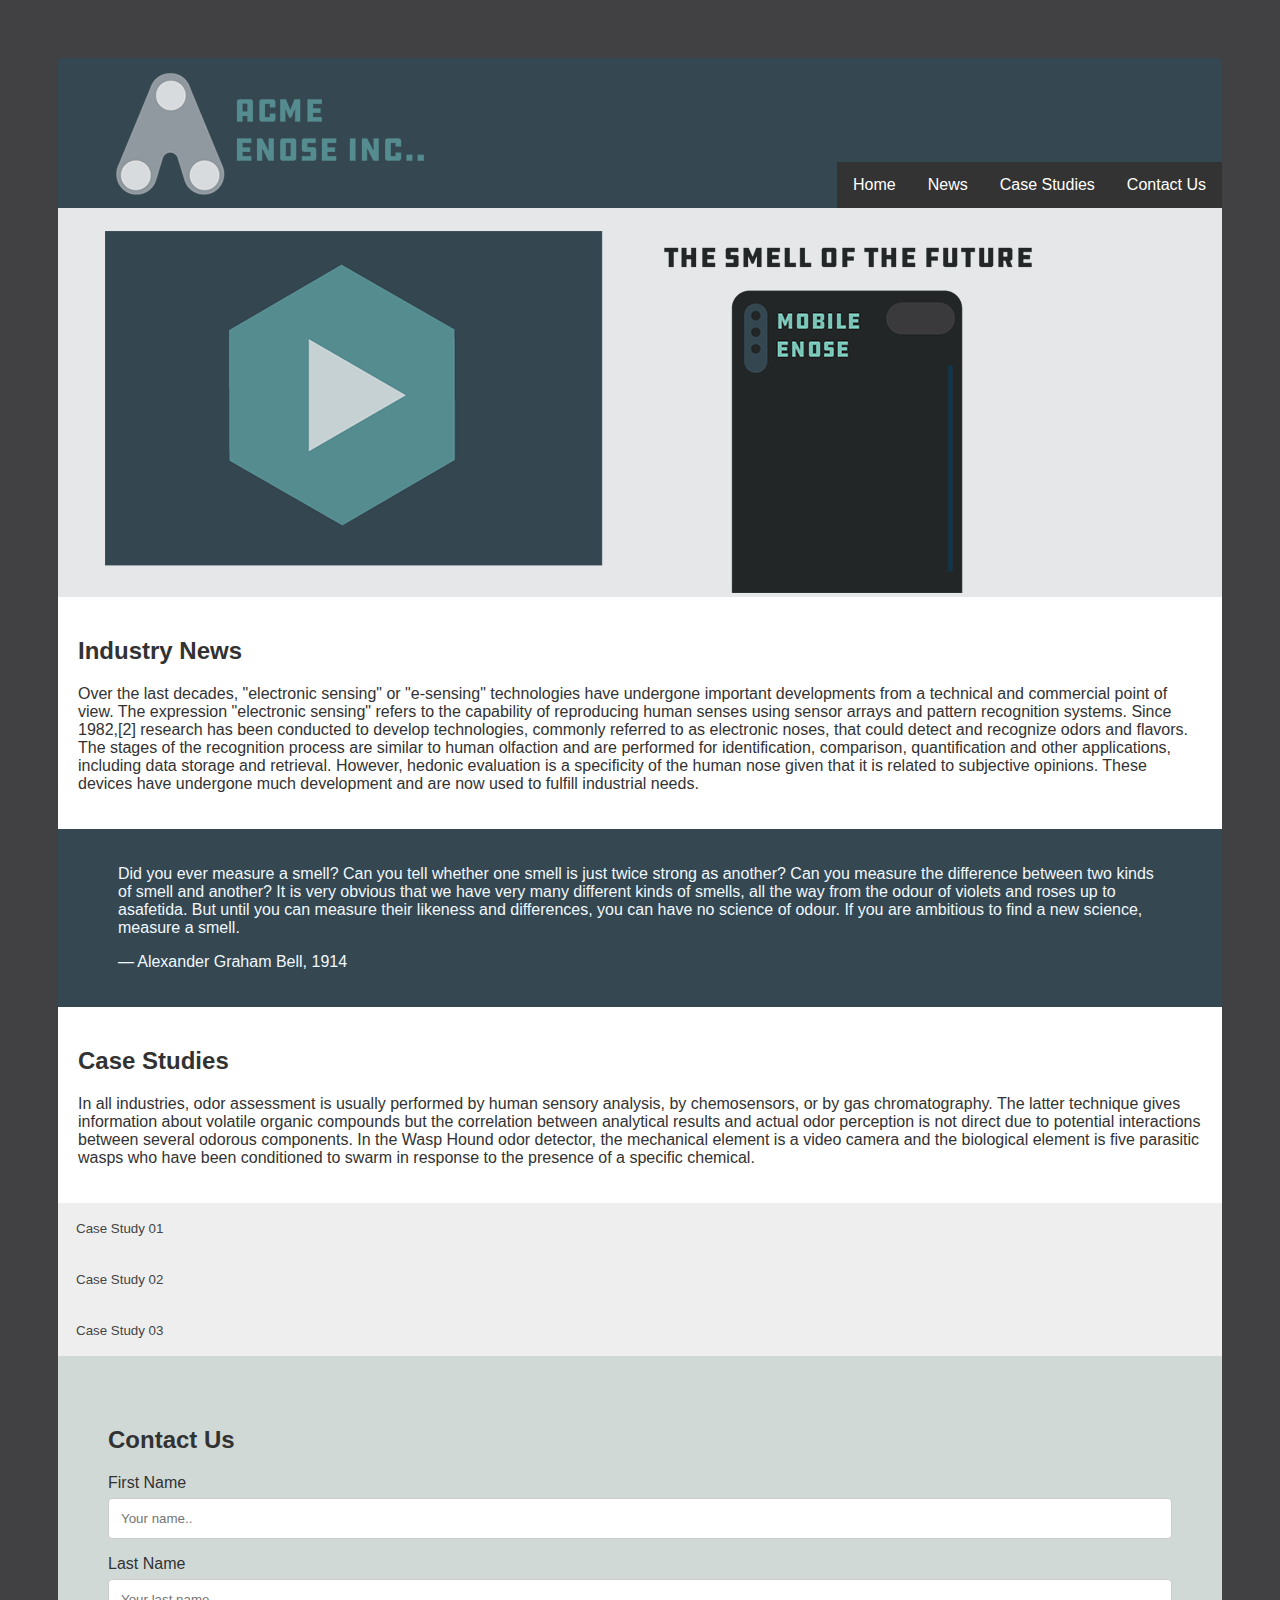
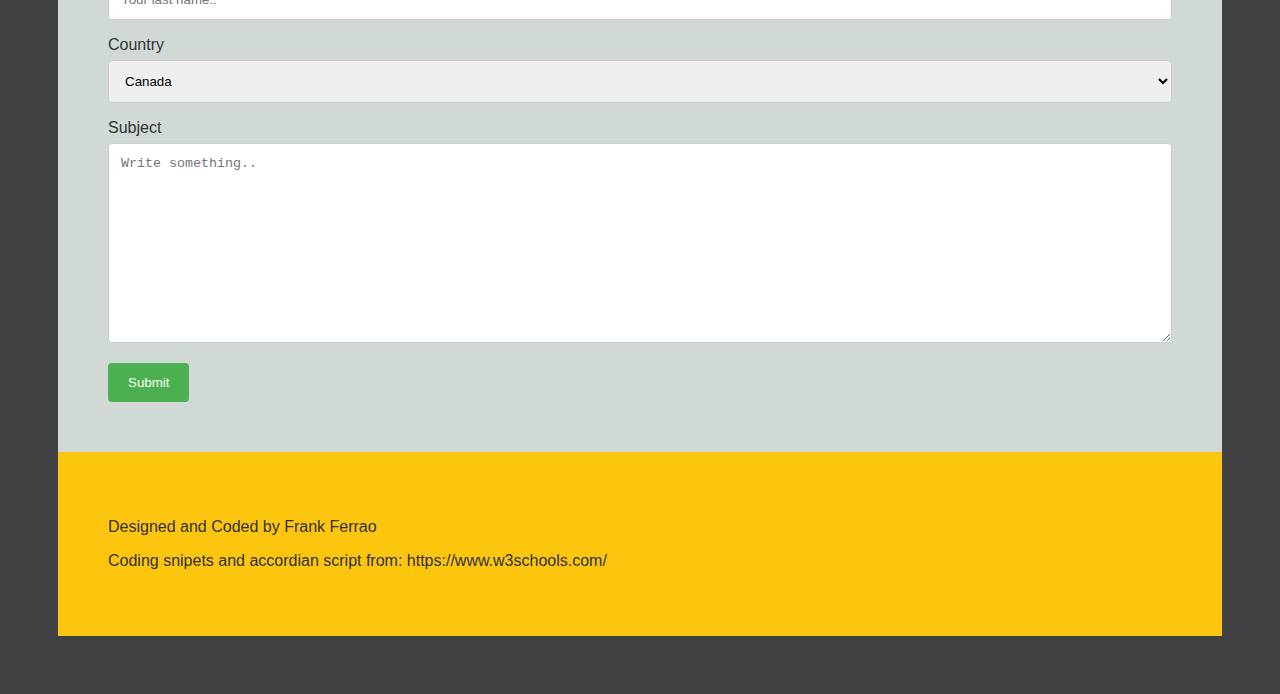
==== HTML-Project/HTML/index.html @ 402ea2f6 "HTML project upload to GitHub" ====
<!DOCTYPE html> <!-- Declare document syele to browser -->

<!-- @autor: Frank Ferrao -->
<!-- @HTML markup version 5. (I have tried to use html 5 tags for most content types) -->

<head>
<title>Acme eNose Industry</title> <!-- name of the company shown in browser title area -->
<link rel="stylesheet" type="text/css" href="styles.css" /> <!-- link style to html document -->	

						   
</head>
<!--  head is the area to link scripts and put javascript etc -->

<!-- the dody is what is displayed in the browser and is displayed below -->

<!-- I have a single page website with 4 sections -->
<body id="page">
  <!-- this is the main Div which contains all the others -->
<div id="logoArea">
	<a  id="logo" href="#" target="_self"><img  src="images/logo.png" alt="logo" ></a>
<nav>
	<ul>
  <li><a href="#about">Home</a></li>
  <li><a href="#news">News</a></li>
  <li><a href="#caseStudies">Case Studies</a></li>
  <li><a href="#contactUs">Contact Us</a></li>
	</ul>	
</nav>
		</div>
	<div id="about">
		

	<div><img  alt="phone" src="images/mobile.png"/></div>
	</div>
<div id="news">
<h2> Industry News</h2>
<p>Over the last decades, "electronic sensing" or "e-sensing" technologies have undergone important developments from a technical and commercial point of view. The expression "electronic sensing" refers to the capability of reproducing human senses using sensor arrays and pattern recognition systems. Since 1982,[2] research has been conducted to develop technologies, commonly referred to as electronic noses, that could detect and recognize odors and flavors. The stages of the recognition process are similar to human olfaction and are performed for identification, comparison, quantification and other applications, including data storage and retrieval. However, hedonic evaluation is a specificity of the human nose given that it is related to subjective opinions. These devices have undergone much development and are now used to fulfill industrial needs.</p>
</div>
<div id="banner">
	
<blockquote><p>Did you ever measure a smell? Can you tell whether one smell is just twice strong as another? Can you measure the difference between two kinds of smell and another? It is very obvious that we have very many different kinds of smells, all the way from the odour of violets and roses up to asafetida. But until you can measure their likeness and differences, you can have no science of odour. If you are ambitious to find a new science, measure a smell.</p>
<footer><a>— Alexander Graham Bell, 1914</a>
	</footer></blockquote>
</div>
<div id="caseStudies">
<h2> Case Studies</h2>
<p>In all industries, odor assessment is usually performed by human sensory analysis, by chemosensors, or by gas chromatography. The latter technique gives information about volatile organic compounds but the correlation between analytical results and actual odor perception is not direct due to potential interactions between several odorous components.

In the Wasp Hound odor detector, the mechanical element is a video camera and the biological element is five parasitic wasps who have been conditioned to swarm in response to the presence of a specific chemical.</p>
</div>
<!-- this is Where I put the Accordian code -->

<button class="accordion">Case Study 01</button>
<div class="panel">
  <p>A process or record of research in which detailed consideration is given to the development of a particular person, group, or situation over a period of time.</p>
</div>

<button class="accordion">Case Study 02</button>
<div class="panel">
  <p>A process or record of research in which detailed consideration is given to the development of a particular person, group, or situation over a period of time.</p>
</div>

<button class="accordion">Case Study 03</button>
<div class="panel">
  <p>A process or record of research in which detailed consideration is given to the development of a particular person, group, or situation over a period of time.</p>

	<script>
	
		/*Javascript for the accordian */
	
	var acc = document.getElementsByClassName("accordion");
var i;

for (i = 0; i < acc.length; i++) {
    acc[i].addEventListener("click", function() {
        /* Toggle between adding and removing the "active" class,
        to highlight the button that controls the panel */
        this.classList.toggle("active");

        /* Toggle between hiding and showing the active panel */
        var panel = this.nextElementSibling;
        if (panel.style.display === "block") {
            panel.style.display = "none";
        } else {
            panel.style.display = "block";
        }
    });
}
	</script>
	
	</div>
	<!-- accordian Ends -->
	
	
<div id="contactUs">
<!-- The contact foem starts here -->	
	
<h2>Contact Us</h2>
  <form action="action_page.php"> <!-- I dont have this PHP code yet -->

    <label for="fname">First Name</label>
    <input type="text" id="fname" name="firstname" placeholder="Your name..">

    <label for="lname">Last Name</label>
    <input type="text" id="lname" name="lastname" placeholder="Your last name..">

    <label for="country">Country</label>
    <select id="country" name="country">
      <option value="canada">Canada</option>
      <option value="usa">USA</option>
    </select>

    <label for="subject">Subject</label>
    <textarea id="subject" name="subject" placeholder="Write something.." style="height:200px"></textarea>

    <input type="submit" value="Submit">

  </form>


</div>

</body>
<footer id="footerBtm"> <p>Designed and Coded by Frank Ferrao</p> <p>Coding snipets and accordian script from: https://www.w3schools.com/</p>

</footer>
---- HTML-Project/HTML/styles.css ----
/* Generated by the CoffeeCup Web Editor - www.coffeecup.com */
			
/*
Description...




@created:       15/09/2018 - 13:03:03
@today:         15/09/2018
@project:       Explorations Final Project
@path:          /Users/Imaginere/Google Drive/tvo/OCAD/Explorations/Final Project/HTML/styles.css

@author:        Frank Ferrao
@company:       Acme eNose
@Copyright:     GPUV3
			
@version:       $Revision:$
*/



body {
	padding: 50px;
	font-family:Gotham, "Helvetica Neue", Helvetica, Arial, "sans-serif";
	color: #323233;
	
	}

#page {
	background-color: #414042;
}
#logoArea {
	height: 150px;
	background-color: #354751;
	position: relative;	
}
#logo {
	position: absolute;
	left: 5%;
    top: 10%;
    z-index: 0;
}


#about {
	padding-top: 2%;
	padding-right: inherit;
	background-color: #E6E7E8;
	float: none;
	padding-left: 4%;
}


#news {
	padding: 20px;
	background-color: #FFFFFF;
}

#banner {
	padding: 20px;
	background-color: #354751;
	color: aliceblue;
	}

#caseStudies {
	padding: 20px;
	background-color: #FFFFFF;
}



/* The Nav styling is here */

nav {
	position: absolute;
	bottom: 0;
	right: 0;
	
}
ul {
    list-style-type: none;
    margin: 0;
    padding: 0;
    overflow: hidden;
    background-color: #333;
}

li {
    float: left;
}

li a {
    display: block;
    color: white;
    text-align: center;
    padding: 14px 16px;
    text-decoration: none;
}

/* Change the link color to #111 (black) on hover */
#contactUs {
	padding: inherit;
	background-color: #D1D9D7;
	align-content: center;
	
}

#footerBtm {
	padding: inherit;
	background-color: #FCC60E;
}

li a:hover {
    background-color: #111;
}
.active {
    background-color: #4CAF50;
}

/* Form CSS starts here: I had to copy this W3c as some of it was very hard to remember the syntax

/* Style inputs with type="text", select elements and textareas */
input[type=text], select, textarea {
    width: 100%; /* Full width */
    padding: 12px; /* Some padding */  
    border: 1px solid #ccc; /* Gray border */
    border-radius: 4px; /* Rounded borders */
    box-sizing: border-box; /* Make sure that padding and width stays in place */
    margin-top: 6px; /* Add a top margin */
    margin-bottom: 16px; /* Bottom margin */
    resize: vertical /* Allow the user to vertically resize the textarea (not horizontally) */
}

/* Style the submit button with a specific background color etc */
input[type=submit] {
    background-color: #4CAF50;
    color: white;
    padding: 12px 20px;
    border: none;
    border-radius: 4px;
    cursor: pointer;
}

/* When moving the mouse over the submit button, add a darker green color */
input[type=submit]:hover {
    background-color: #45a049;
}

/* Add a background color and some padding around the form */
.container {
    padding: 20px;
	border-radius: 5px;
    background-color: #f2f2f2;
    
}
/* the accordian script starts here */
/* Style the buttons that are used to open and close the accordion panel */

.accordion {
    background-color: #eee;
    color: #444;
    cursor: pointer;
    padding: 18px;
    width: 100%;
    text-align: left;
    border: none;
    outline: none;
    transition: 0.4s;
}

/* Add a background color to the button if it is clicked on (add the .active class with JS), and when you move the mouse over it (hover) */
.active, .accordion:hover {
    background-color: #ccc;
}

/* Style the accordion panel. Note: hidden by default */
.panel {
    padding: 0 18px;
    background-color: white;
    display: none;
    overflow: hidden;
}
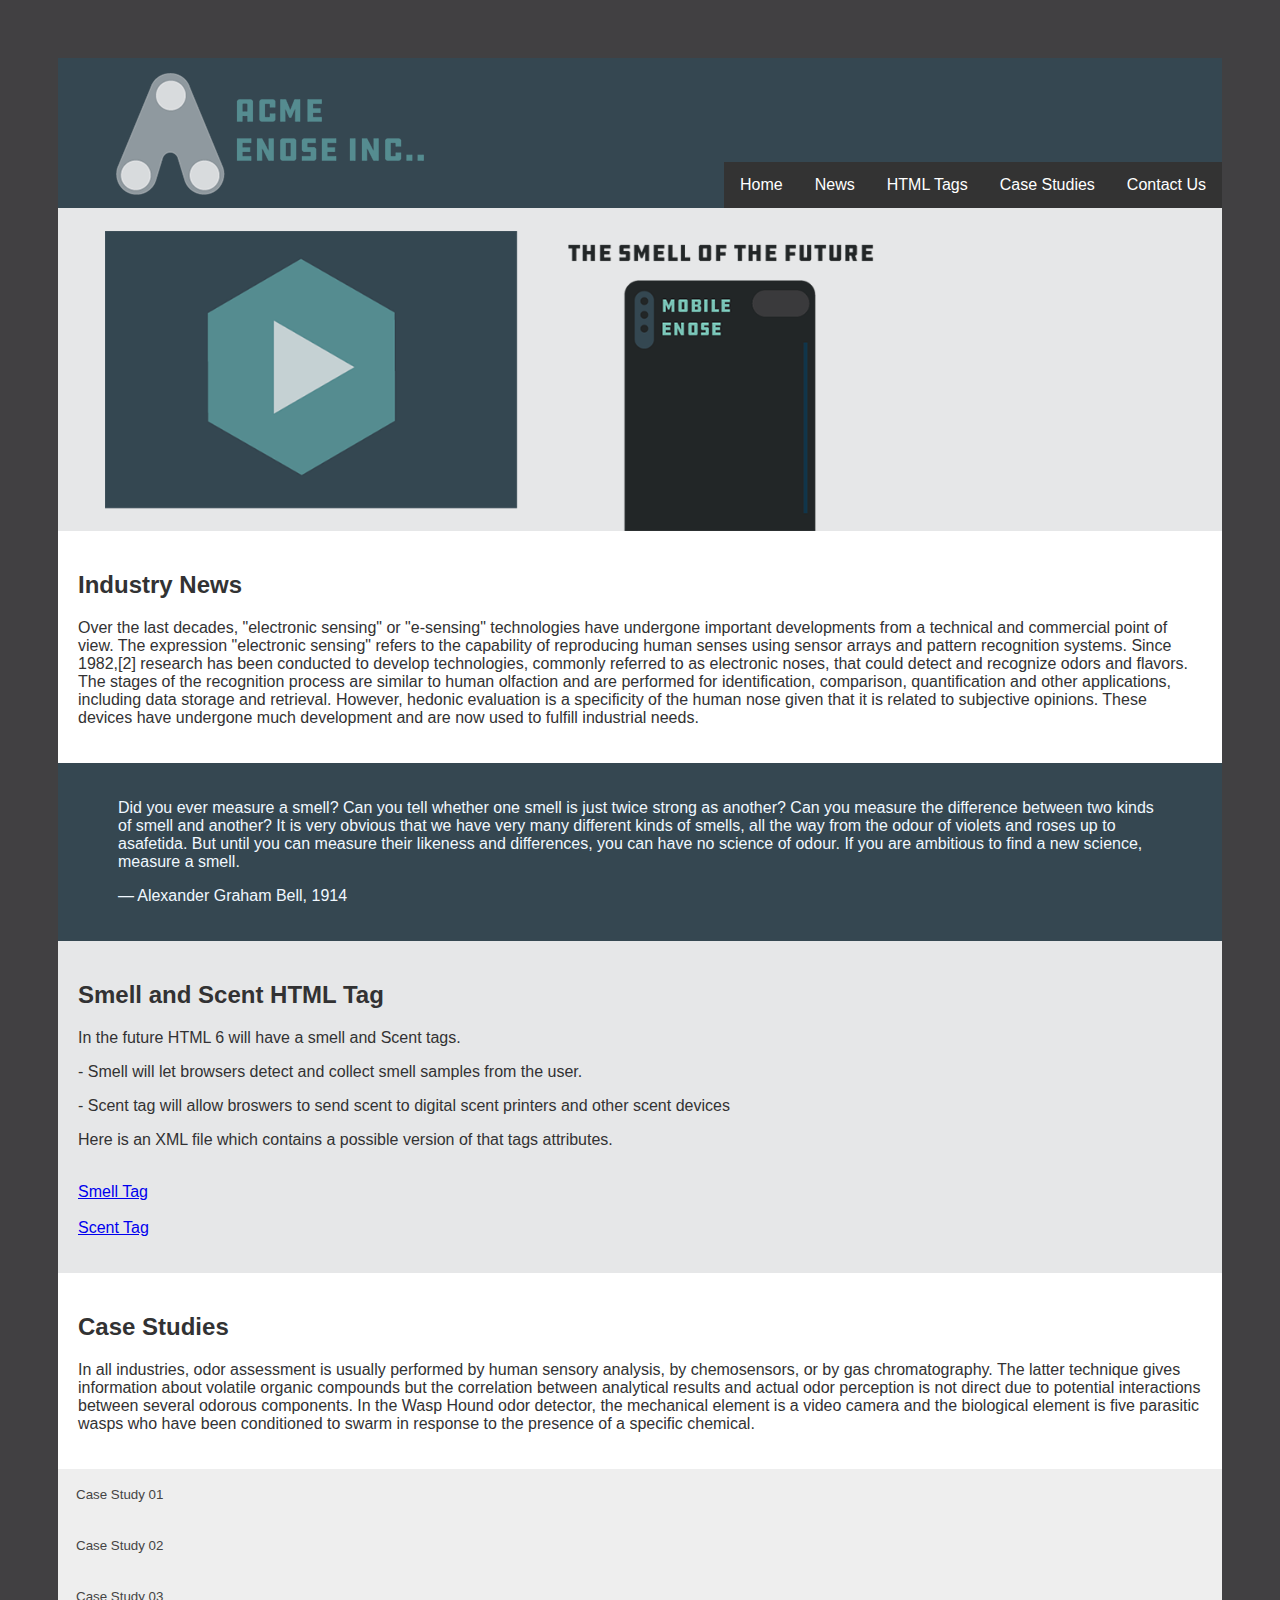
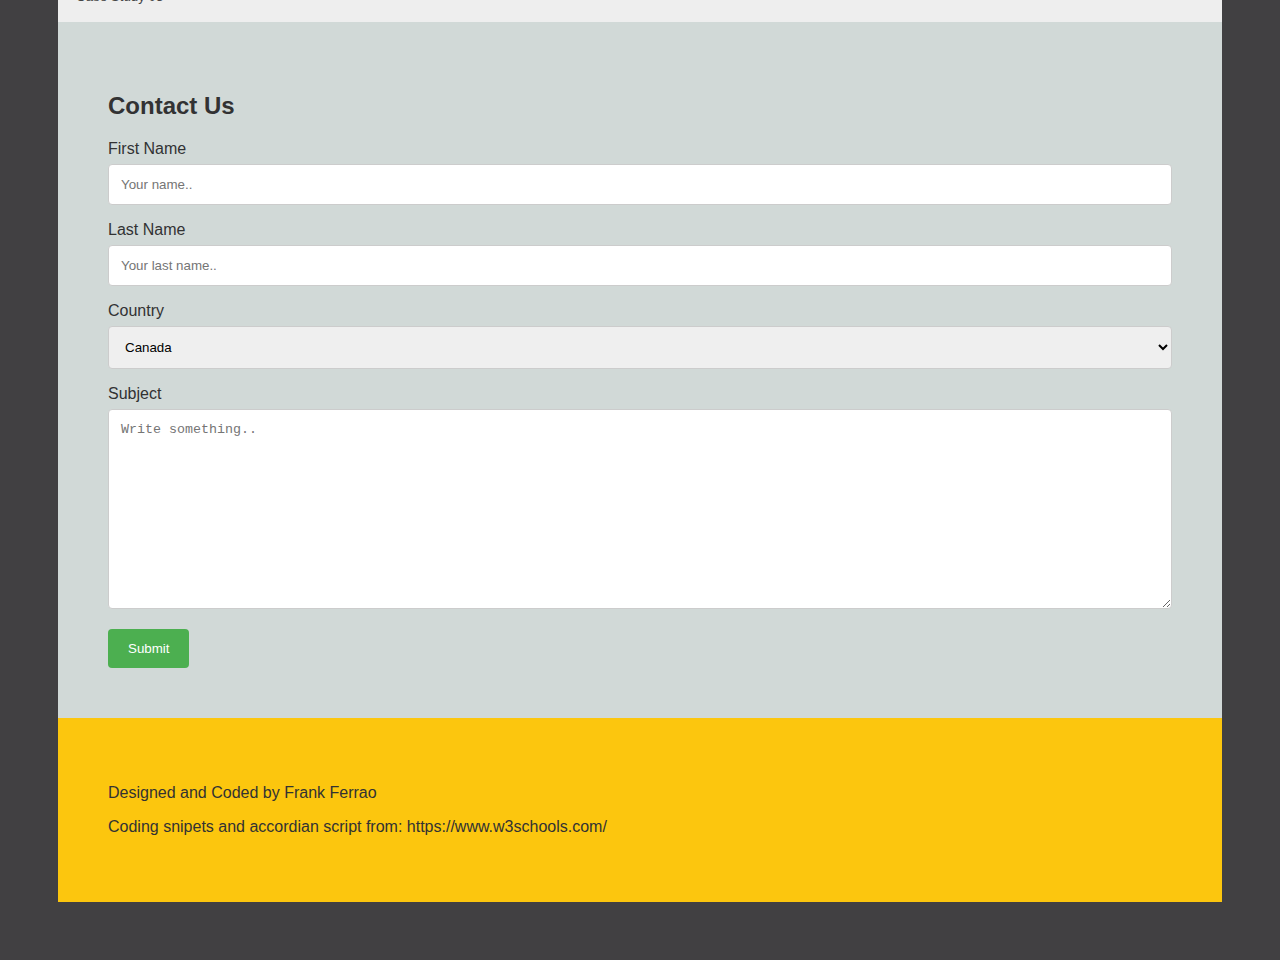
==== commit 83ccf968: "made edits to the HTML" ====
--- a/HTML-Project/HTML/index.html
+++ b/HTML-Project/HTML/index.html
@@ -22,6 +22,7 @@
 	<ul>
   <li><a href="#about">Home</a></li>
   <li><a href="#news">News</a></li>
+  <li><a href="#smellTag">HTML Tags</a></li>
   <li><a href="#caseStudies">Case Studies</a></li>
   <li><a href="#contactUs">Contact Us</a></li>
 	</ul>	
@@ -30,7 +31,7 @@
 	<div id="about">
 		
 
-	<div><img  alt="phone" src="images/mobile.png"/></div>
+	<div id="heroImg"></div>
 	</div>
 <div id="news">
 <h2> Industry News</h2>
@@ -41,6 +42,20 @@
 <blockquote><p>Did you ever measure a smell? Can you tell whether one smell is just twice strong as another? Can you measure the difference between two kinds of smell and another? It is very obvious that we have very many different kinds of smells, all the way from the odour of violets and roses up to asafetida. But until you can measure their likeness and differences, you can have no science of odour. If you are ambitious to find a new science, measure a smell.</p>
 <footer><a>— Alexander Graham Bell, 1914</a>
 	</footer></blockquote>
+</div>
+<div id="smellTag">
+<h2> Smell and Scent HTML Tag</h2>
+<p>In the future HTML 6 will have a smell and Scent tags. 
+
+  <p>- Smell will let browsers detect and collect smell samples from the user. </p>
+  <p>- Scent tag will allow broswers to send scent to digital scent printers and other scent devices</p>
+
+  <p>Here is an XML file which contains a possible version of that tags attributes.</p>
+  <br>
+<a href="eNoseTags.html">Smell Tag</a><br><br>
+<a href="scentTag.html">Scent Tag</a>
+
+</p>
 </div>
 <div id="caseStudies">
 <h2> Case Studies</h2>
--- a/HTML-Project/HTML/styles.css
+++ b/HTML-Project/HTML/styles.css
@@ -37,11 +37,19 @@
 }
 #logo {
 	position: absolute;
+    height: auto;
 	left: 5%;
     top: 10%;
     z-index: 0;
 }
 
+#heroImg{
+  background-image:url("images/mobile.png");
+  width:100%;
+  height:300px;
+  background-repeat:no-repeat;
+  background-size:contain;
+}
 
 #about {
 	padding-top: 2%;
@@ -63,6 +71,11 @@
 	color: aliceblue;
 	}
 
+#smellTag {
+    padding: 20px;
+    background-color: #E6E7E8;
+}
+
 #caseStudies {
 	padding: 20px;
 	background-color: #FFFFFF;
@@ -97,6 +110,8 @@
     padding: 14px 16px;
     text-decoration: none;
 }
+
+
 
 /* Change the link color to #111 (black) on hover */
 #contactUs {
@@ -181,3 +196,9 @@
     display: none;
     overflow: hidden;
 }
+/* style XML document */
+#xmlArea {
+    padding: :20px;
+    background-color: #eae7cc;
+
+}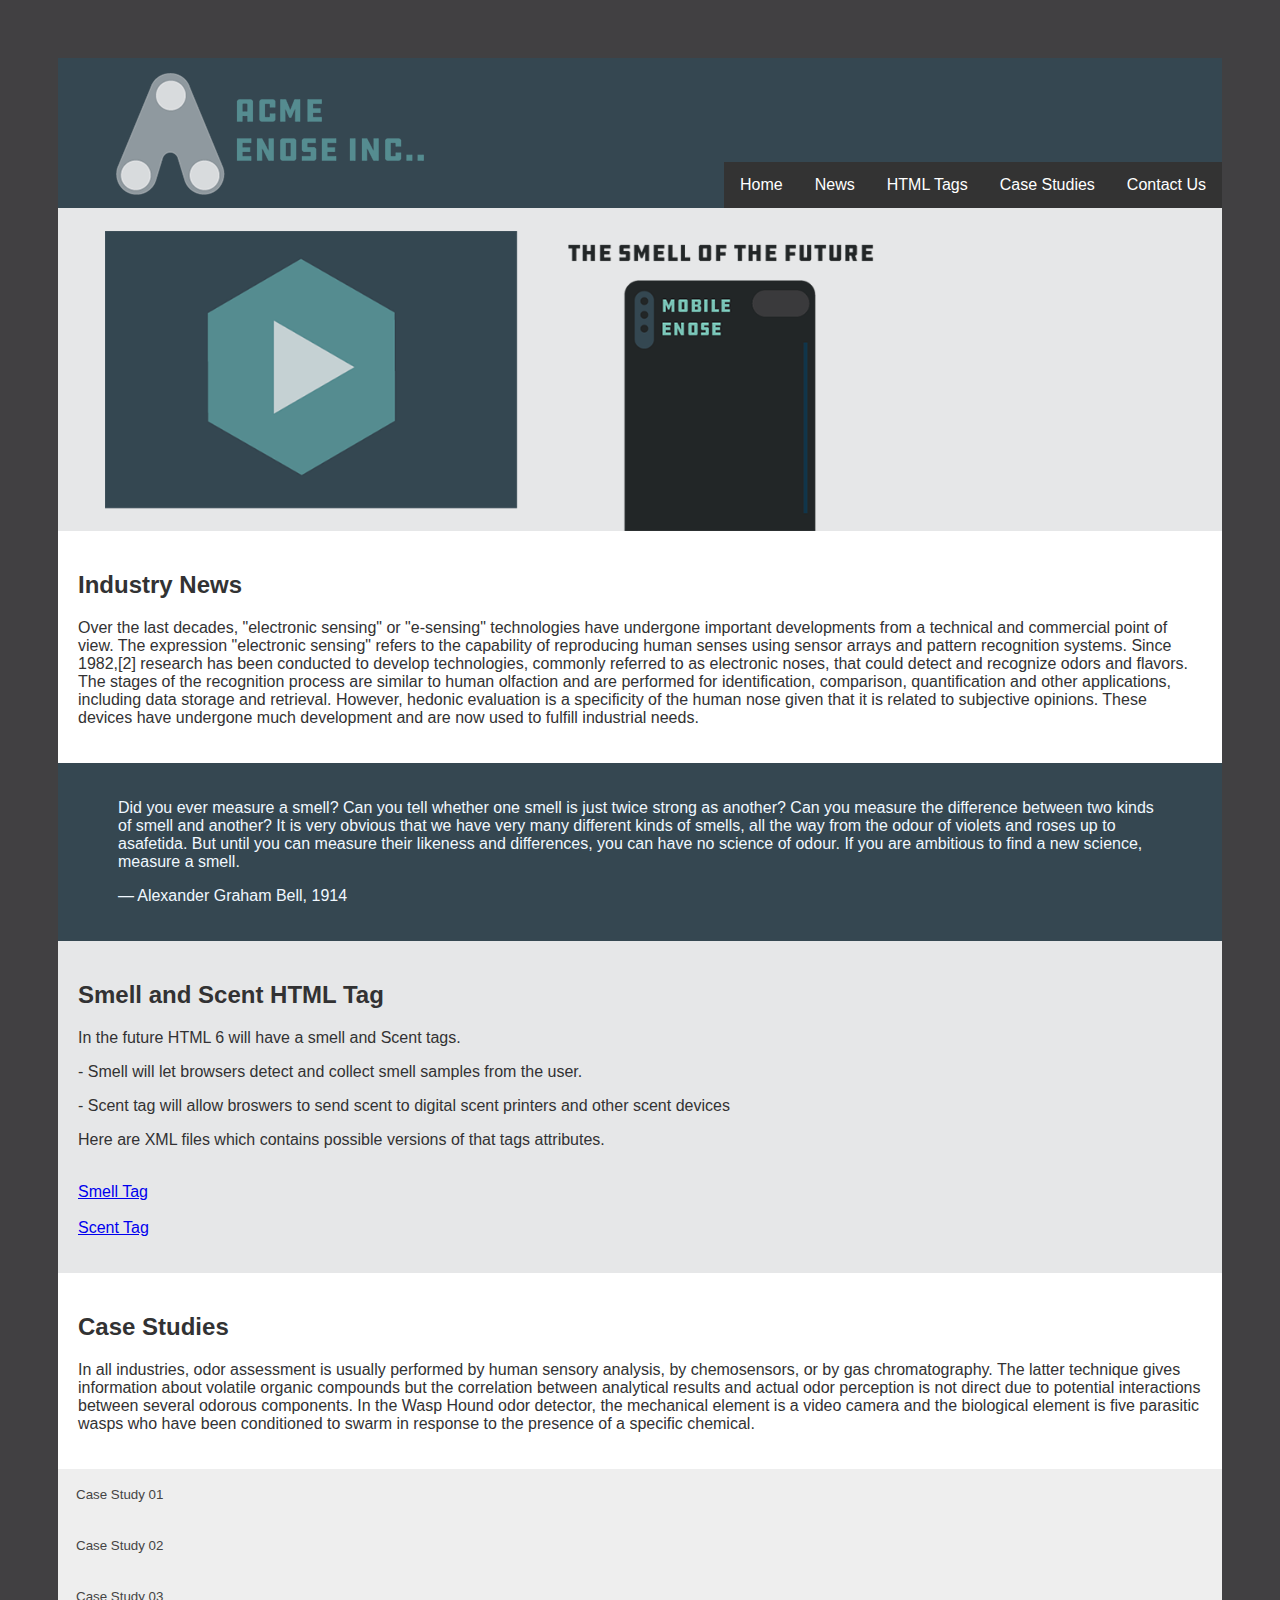
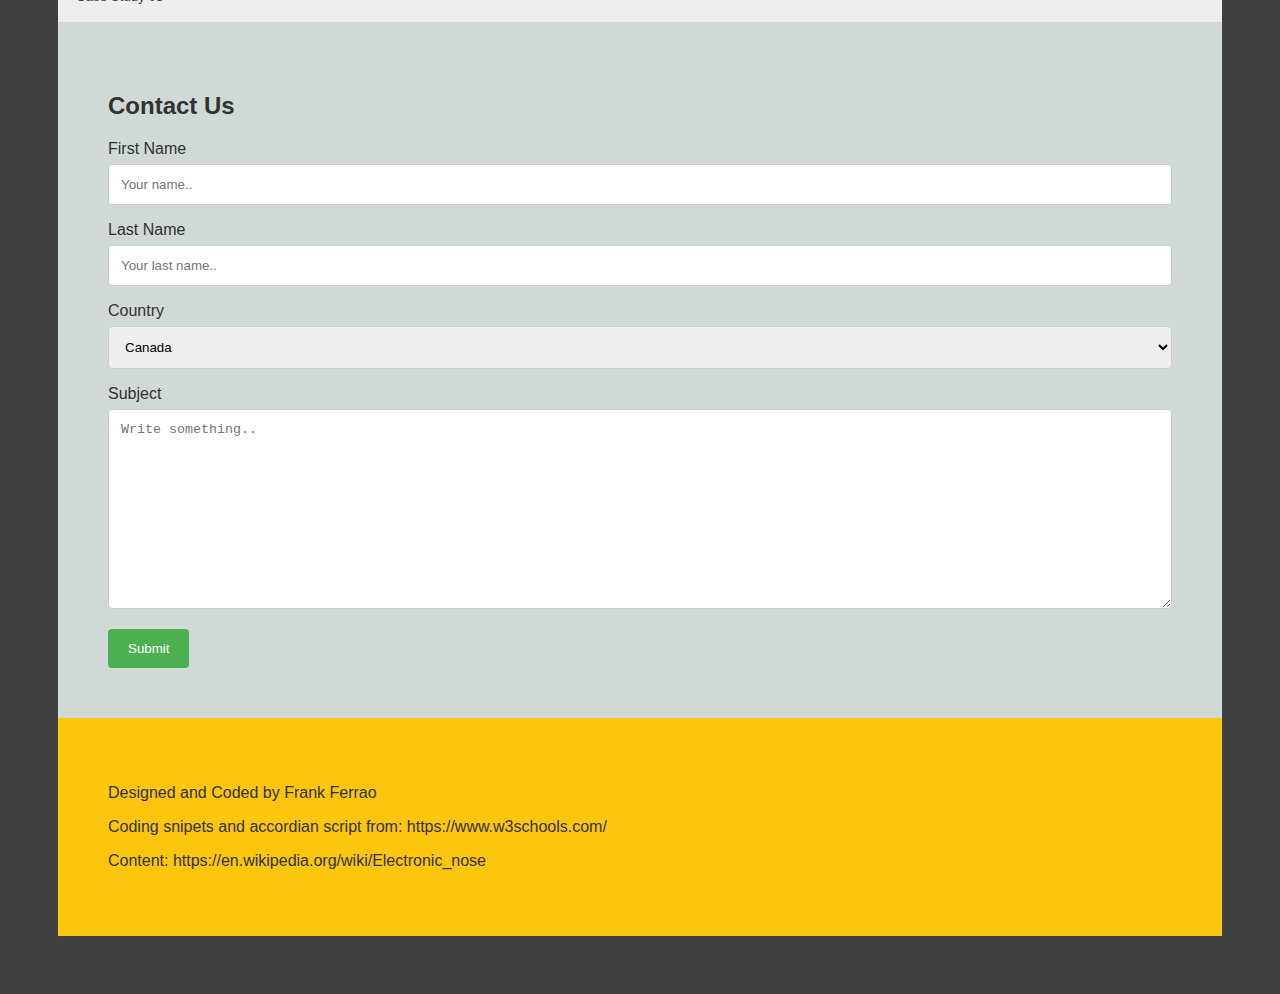
==== commit a1698805: "changes to fav icon" ====
--- a/HTML-Project/HTML/index.html
+++ b/HTML-Project/HTML/index.html
@@ -6,7 +6,7 @@
 <head>
 <title>Acme eNose Industry</title> <!-- name of the company shown in browser title area -->
 <link rel="stylesheet" type="text/css" href="styles.css" /> <!-- link style to html document -->	
-
+<link href="favicon.ico" rel="shortcut icon" type="image/x-icon" />
 						   
 </head>
 <!--  head is the area to link scripts and put javascript etc -->
@@ -50,7 +50,7 @@
   <p>- Smell will let browsers detect and collect smell samples from the user. </p>
   <p>- Scent tag will allow broswers to send scent to digital scent printers and other scent devices</p>
 
-  <p>Here is an XML file which contains a possible version of that tags attributes.</p>
+  <p>Here are XML files which contains possible versions of that tags attributes.</p>
   <br>
 <a href="eNoseTags.html">Smell Tag</a><br><br>
 <a href="scentTag.html">Scent Tag</a>
@@ -136,6 +136,6 @@
 </div>
 
 </body>
-<footer id="footerBtm"> <p>Designed and Coded by Frank Ferrao</p> <p>Coding snipets and accordian script from: https://www.w3schools.com/</p>
+<footer id="footerBtm"> <p>Designed and Coded by Frank Ferrao</p> <p>Coding snipets and accordian script from: https://www.w3schools.com/</p><p>Content: https://en.wikipedia.org/wiki/Electronic_nose</p>
 
 </footer>
